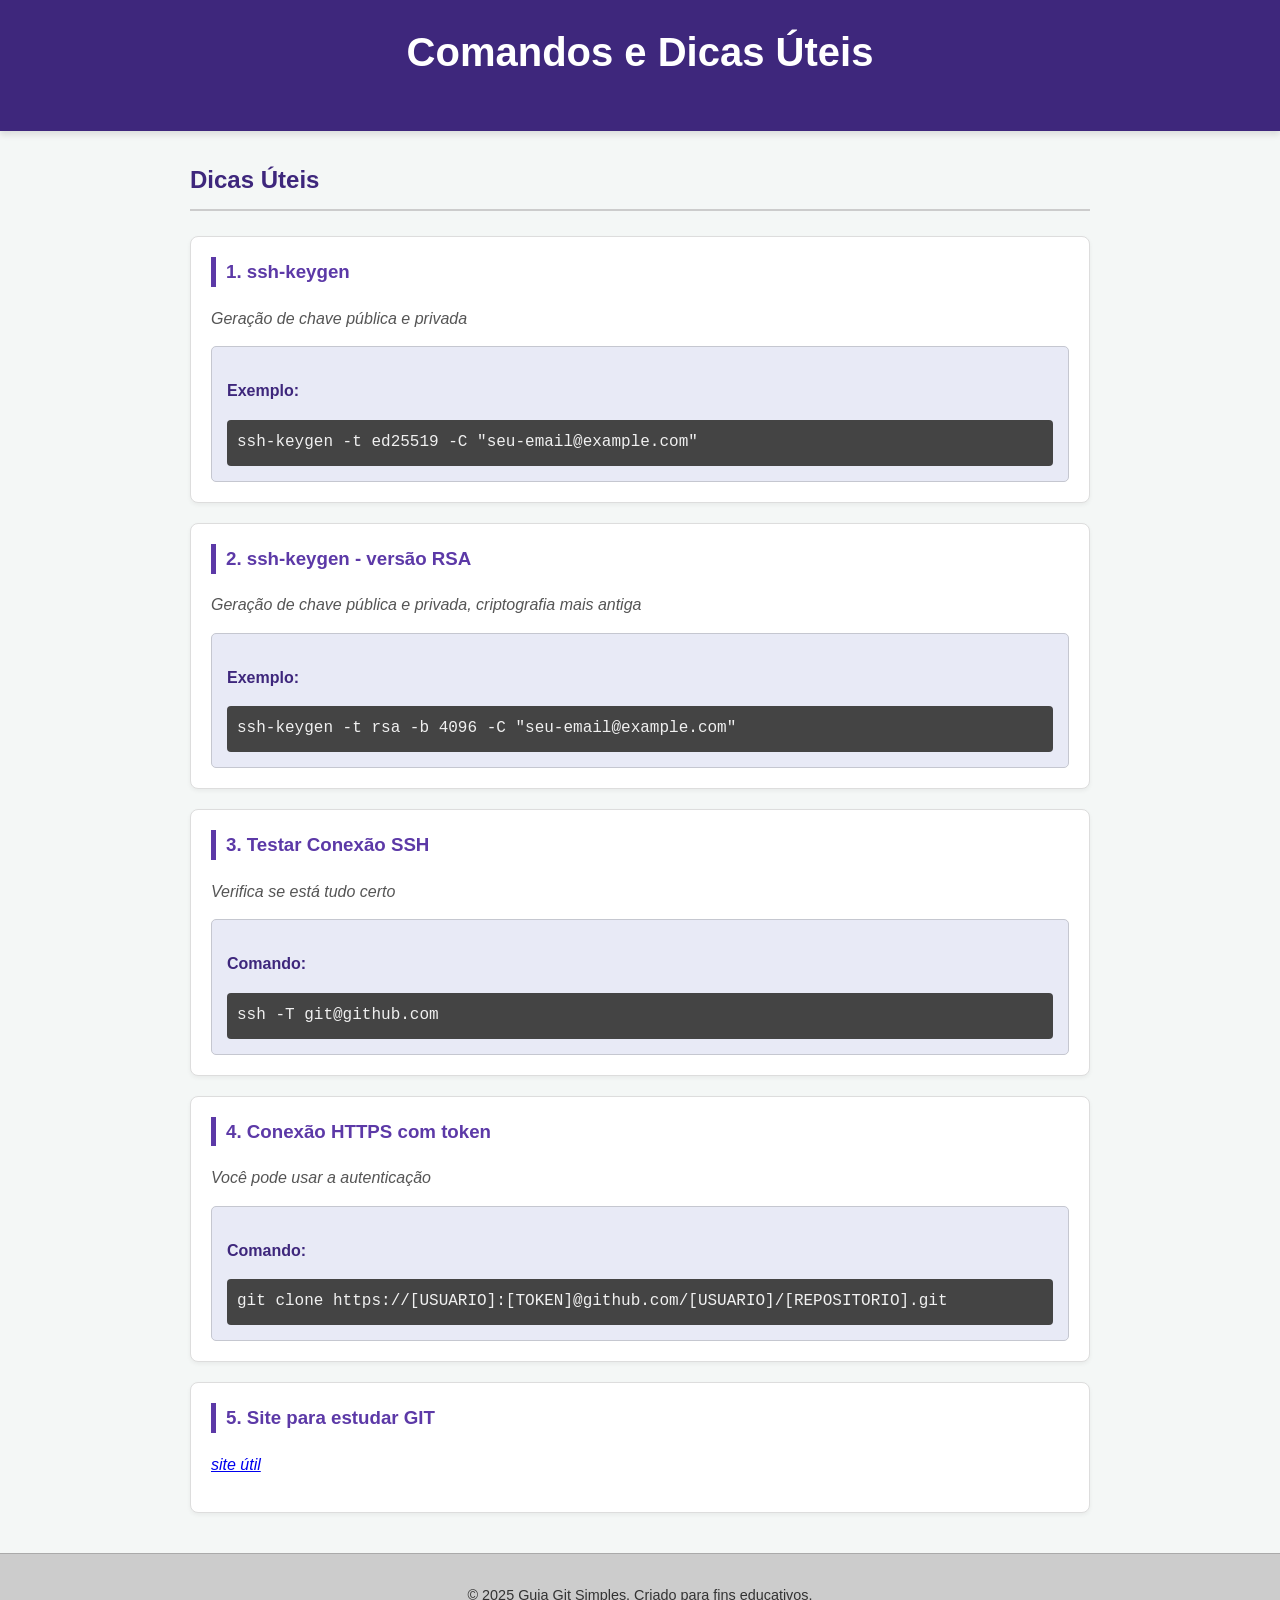
==== outros.html @ 3fbd1845 "Primeiro Commit" ====
<!DOCTYPE html>
<html lang="pt-BR">
  <head>
    <meta charset="UTF-8" />
    <meta name="viewport" content="width=device-width, initial-scale=1.0" />
    <title>Guia Rápido dos Principais Comandos Git</title>
    <link rel="stylesheet" href="styles.css" />
  </head>
  <body>
    <header>
      <h1>Comandos e Dicas Úteis</h1>
    </header>

    <main>
      <section id="comandos">
        <h2>Dicas Úteis</h2>

        <div class="comando-item">
          <h3>1. ssh-keygen</h3>
          <p class="descricao">
            Geração de chave pública e privada
          </p>
          <div class="exemplo">
            <p><strong>Exemplo:</strong></p>
            <pre><code>ssh-keygen -t ed25519 -C "seu-email@example.com"</code></pre>
          </div>
        </div>

        <div class="comando-item">
          <h3>2. ssh-keygen - versão RSA</h3>
          <p class="descricao">
            Geração de chave pública e privada, criptografia mais antiga
          </p>
          <div class="exemplo">
            <p><strong>Exemplo:</strong></p>
            <pre><code>ssh-keygen -t rsa -b 4096 -C "seu-email@example.com"</code></pre>
          </div>
        </div>

        <div class="comando-item">
          <h3>3. Testar Conexão SSH</h3>
          <p class="descricao">
            Verifica se está tudo certo
          </p>
          <div class="exemplo">
            <p>
              <strong>Comando:</strong>
            </p>
            <pre><code>ssh -T git@github.com</code></pre>
          </div>
        </div>

        <div class="comando-item">
          <h3>4. Conexão HTTPS com token</h3>
          <p class="descricao">
            Você pode usar a autenticação
          </p>
          <div class="exemplo">
            <p><strong>Comando:</strong></p>
            <pre><code>git clone https://[USUARIO]:[TOKEN]@github.com/[USUARIO]/[REPOSITORIO].git</code></pre>
          </div>
        </div>

        <div class="comando-item">
          <h3>5. Site para estudar GIT</h3>
          <p class="descricao">
            <a href="https://git-school.github.io/visualizing-git/">site útil</a>
          </p>
        </div>
      </section>
    </main>

    <footer>
      <p>&copy; 2025 Guia Git Simples. Criado para fins educativos.</p>
    </footer>
  </body>
</html>
---- styles.css ----
body {
  font-family: "Arial", sans-serif;
  margin: 0;
  padding: 0;
  background-color: #f4f7f6;
  color: #333;
  line-height: 1.6;
}

header {
  background-color: #3e277c;
  color: white;
  padding: 20px;
  text-align: center;
  box-shadow: 0 4px 6px rgba(0, 0, 0, 0.1);
}

header h1 {
  margin-top: 0;
  font-size: 2.5em;
}

header p {
  font-size: 1.1em;
  opacity: 0.9;
}

main {
  max-width: 900px;
  margin: 30px auto;
  padding: 0 20px;
}

h2 {
  color: #3e277c;
  border-bottom: 2px solid #ccc;
  padding-bottom: 10px;
  margin-bottom: 25px;
}

.comando-item {
  background-color: white;
  border: 1px solid #ddd;
  border-radius: 8px;
  padding: 20px;
  margin-bottom: 20px;
  box-shadow: 0 2px 4px rgba(0, 0, 0, 0.05);
}

.comando-item h3 {
  color: #5c39a7;
  margin-top: 0;
  border-left: 5px solid #5c39a7;
  padding-left: 10px;
}

.descricao {
  font-style: italic;
  color: #555;
  margin-bottom: 15px;
}

.exemplo {
  background-color: #e8eaf6;
  padding: 15px;
  border-radius: 5px;
  border: 1px solid #c5c7d0;
  margin-top: 10px;
}

.exemplo p strong {
  color: #3e277c;
  display: block;
  margin-bottom: 5px;
}

pre {
  background-color: #444;
  color: #f0f0f0;
  padding: 10px;
  border-radius: 4px;
  overflow-x: auto;
  margin: 0;
}

code {
  font-family: "Consolas", "Monaco", monospace;
}

footer {
  text-align: center;
  padding: 15px;
  background-color: #ccc;
  color: #333;
  font-size: 0.9em;
  margin-top: 40px;
  border-top: 1px solid #aaa;
}
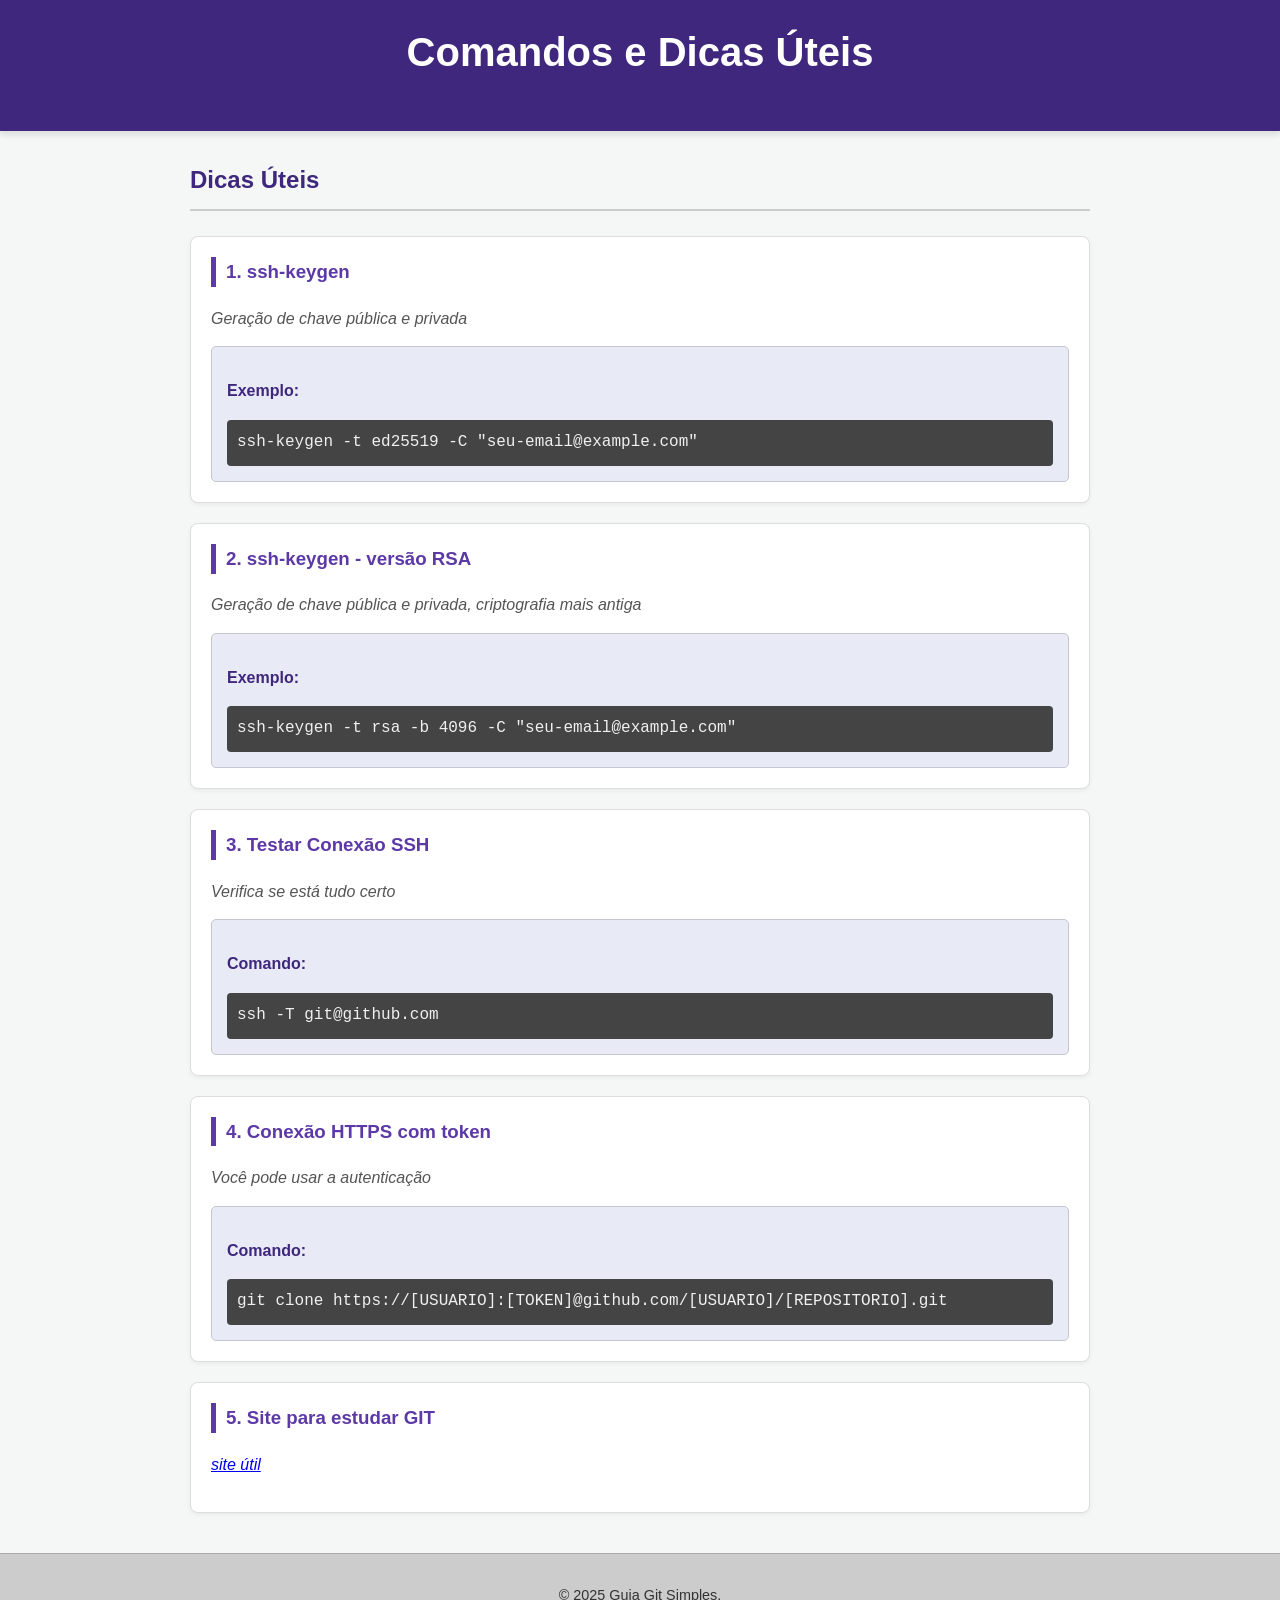
==== commit b1629d4b: "add" ====
--- a/outros.html
+++ b/outros.html
@@ -71,7 +71,7 @@
     </main>
 
     <footer>
-      <p>&copy; 2025 Guia Git Simples. Criado para fins educativos.</p>
+      <p>&copy; 2025 Guia Git Simples.</p>
     </footer>
   </body>
 </html>
